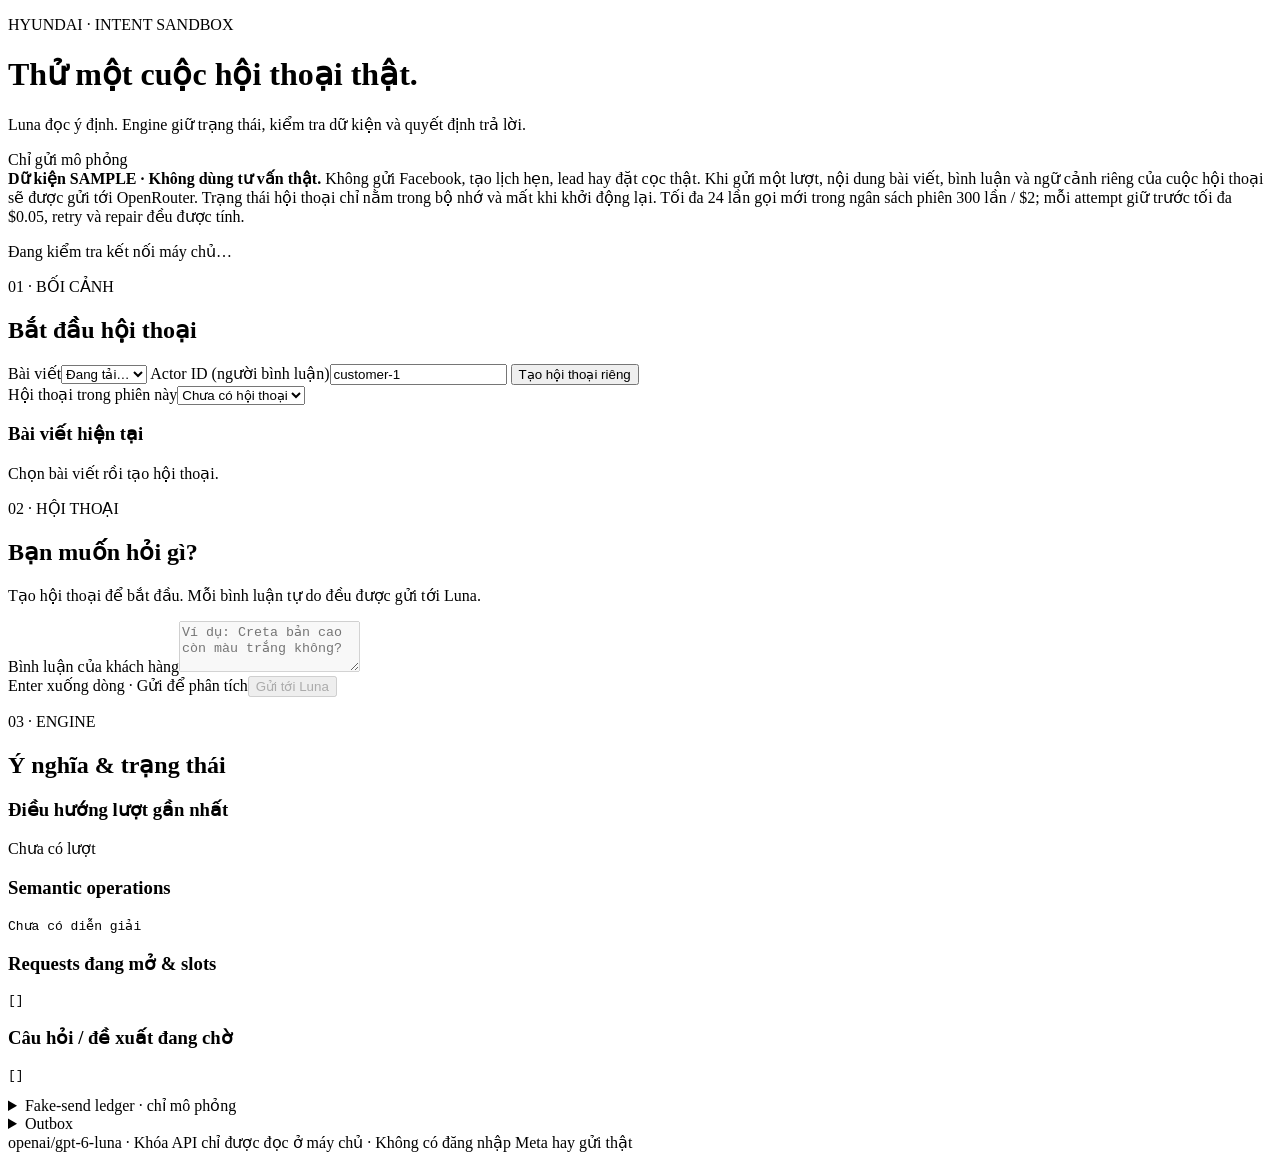
==== sandbox/static/index.html @ 7b14492c "update" ====
<!doctype html>
<html lang="vi">
<head>
  <meta charset="utf-8">
  <meta name="viewport" content="width=device-width, initial-scale=1">
  <title>Luna · Hội thoại thử nghiệm</title>
  <link rel="stylesheet" href="/static/style.css">
  <script src="/static/app.js" defer></script>
</head>
<body>
  <header><div><p class="eyebrow">HYUNDAI · INTENT SANDBOX</p><h1>Thử một cuộc hội thoại thật.</h1><p>Luna đọc ý định. Engine giữ trạng thái, kiểm tra dữ kiện và quyết định trả lời.</p></div><span class="badge">Chỉ gửi mô phỏng</span></header>
  <aside class="disclosure"><strong>Dữ kiện SAMPLE · Không dùng tư vấn thật.</strong> Không gửi Facebook, tạo lịch hẹn, lead hay đặt cọc thật. Khi gửi một lượt, nội dung bài viết, bình luận và ngữ cảnh riêng của cuộc hội thoại sẽ được gửi tới OpenRouter. Trạng thái hội thoại chỉ nằm trong bộ nhớ và mất khi khởi động lại. Tối đa 24 lần gọi mới trong ngân sách phiên 300 lần / $2; mỗi attempt giữ trước tối đa $0.05, retry và repair đều được tính.</aside>
  <p id="model-status" class="status" role="status">Đang kiểm tra kết nối máy chủ…</p>
  <main>
    <section class="setup panel" aria-labelledby="setup-title">
      <p class="eyebrow">01 · BỐI CẢNH</p><h2 id="setup-title">Bắt đầu hội thoại</h2>
      <form id="setup-form">
        <label for="post-select">Bài viết</label><select id="post-select"><option value="">Đang tải…</option></select>
        <div id="manual" hidden>
          <label for="page-id">Page ID</label><input id="page-id" maxlength="200" placeholder="page-cua-ban">
          <label for="post-text">Nội dung bài viết</label><textarea id="post-text" rows="5" maxlength="10000" placeholder="Dán nội dung bài viết tại đây"></textarea>
          <label for="vehicles">Danh sách xe, cách nhau bằng dấu phẩy</label><input id="vehicles" placeholder="Creta, Tucson">
        </div>
        <label for="actor-id">Actor ID (người bình luận)</label><input id="actor-id" value="customer-1" maxlength="200" required>
        <button type="submit" id="start">Tạo hội thoại riêng</button>
      </form>
      <label for="conversation-select">Hội thoại trong phiên này</label><select id="conversation-select"><option value="">Chưa có hội thoại</option></select>
      <div class="post-preview"><h3>Bài viết hiện tại</h3><p id="post-preview">Chọn bài viết rồi tạo hội thoại.</p><p id="scope" class="muted"></p></div>
    </section>
    <section class="chat panel" aria-labelledby="chat-title">
      <p class="eyebrow">02 · HỘI THOẠI</p><h2 id="chat-title">Bạn muốn hỏi gì?</h2>
      <div id="history" class="history" aria-live="polite"><p class="empty">Tạo hội thoại để bắt đầu. Mỗi bình luận tự do đều được gửi tới Luna.</p></div>
      <form id="turn-form"><label for="turn-text">Bình luận của khách hàng</label><textarea id="turn-text" rows="3" maxlength="10000" placeholder="Ví dụ: Creta bản cao còn màu trắng không?" required disabled></textarea><div class="composer-footer"><span class="muted">Enter xuống dòng · Gửi để phân tích</span><button id="send" type="submit" disabled>Gửi tới Luna</button></div></form>
      <p id="error" class="error" role="alert"></p>
    </section>
    <section class="inspection panel" aria-labelledby="inspection-title">
      <p class="eyebrow">03 · ENGINE</p><h2 id="inspection-title">Ý nghĩa & trạng thái</h2>
      <h3>Điều hướng lượt gần nhất</h3><p id="route" class="route">Chưa có lượt</p>
      <h3>Semantic operations</h3><pre id="semantic">Chưa có diễn giải</pre>
      <h3>Requests đang mở & slots</h3><pre id="requests">[]</pre>
      <h3>Câu hỏi / đề xuất đang chờ</h3><pre id="pending">[]</pre>
      <details><summary>Fake-send ledger · chỉ mô phỏng</summary><pre id="fake-sends">[]</pre></details>
      <details><summary>Outbox</summary><pre id="outbox">[]</pre></details>
    </section>
  </main>
  <footer>openai/gpt-6-luna · Khóa API chỉ được đọc ở máy chủ · Không có đăng nhập Meta hay gửi thật</footer>
</body>
</html>
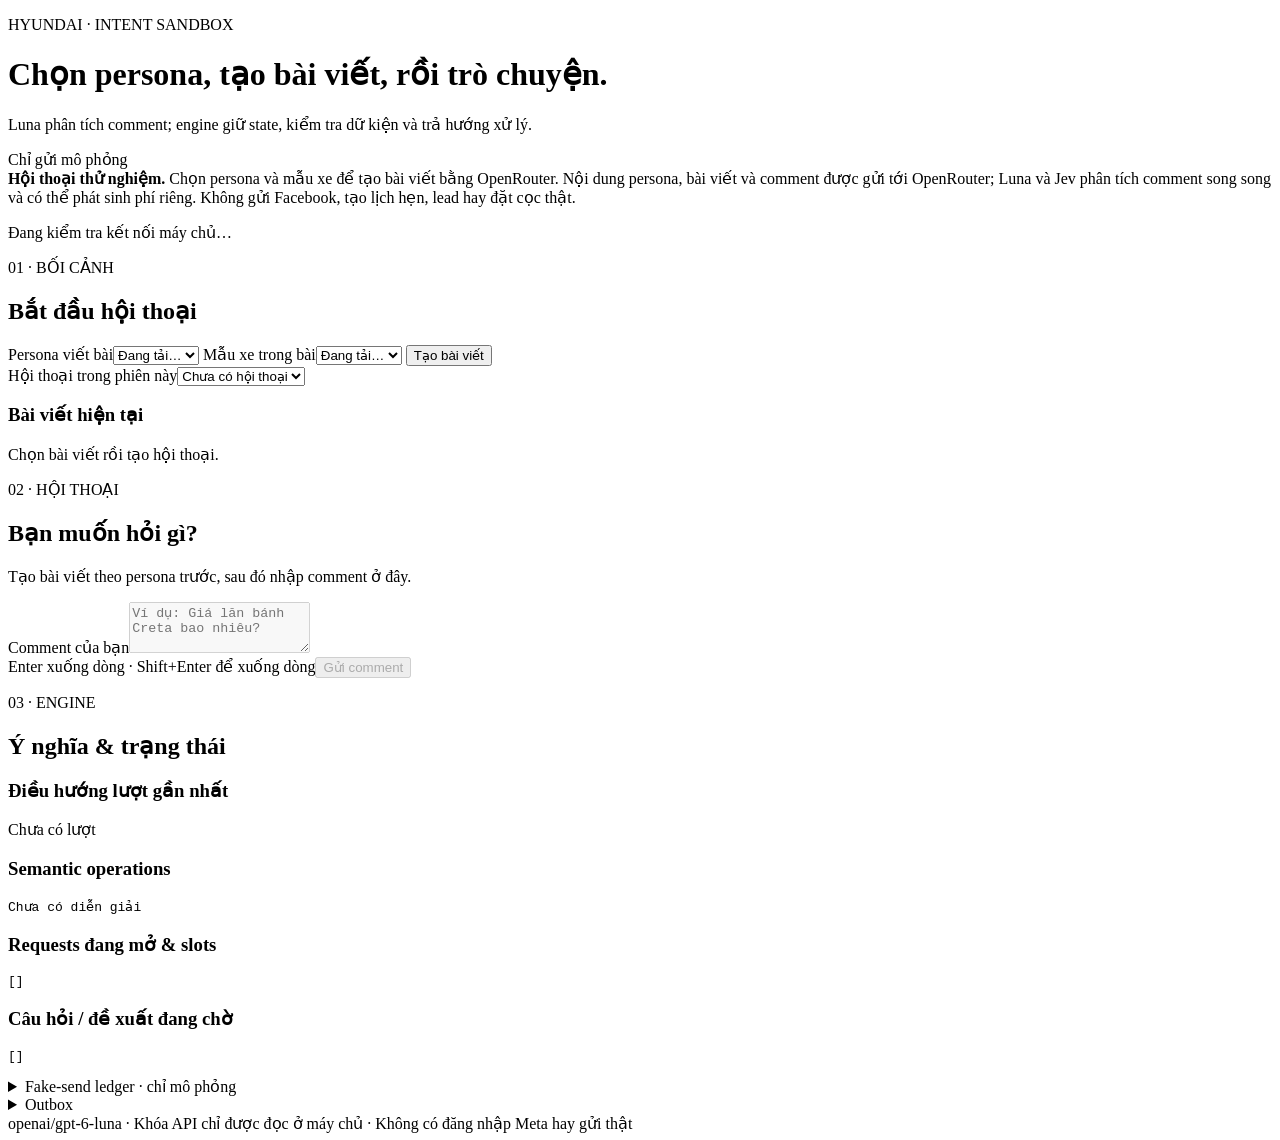
==== commit 7554836f: "update" ====
--- a/sandbox/static/index.html
+++ b/sandbox/static/index.html
@@ -8,29 +8,25 @@
   <script src="/static/app.js" defer></script>
 </head>
 <body>
-  <header><div><p class="eyebrow">HYUNDAI · INTENT SANDBOX</p><h1>Thử một cuộc hội thoại thật.</h1><p>Luna đọc ý định. Engine giữ trạng thái, kiểm tra dữ kiện và quyết định trả lời.</p></div><span class="badge">Chỉ gửi mô phỏng</span></header>
-  <aside class="disclosure"><strong>Dữ kiện SAMPLE · Không dùng tư vấn thật.</strong> Không gửi Facebook, tạo lịch hẹn, lead hay đặt cọc thật. Khi gửi một lượt, nội dung bài viết, bình luận và ngữ cảnh riêng của cuộc hội thoại sẽ được gửi tới OpenRouter. Trạng thái hội thoại chỉ nằm trong bộ nhớ và mất khi khởi động lại. Tối đa 24 lần gọi mới trong ngân sách phiên 300 lần / $2; mỗi attempt giữ trước tối đa $0.05, retry và repair đều được tính.</aside>
+  <header><div><p class="eyebrow">HYUNDAI · INTENT SANDBOX</p><h1>Chọn persona, tạo bài viết, rồi trò chuyện.</h1><p>Luna phân tích comment; engine giữ state, kiểm tra dữ kiện và trả hướng xử lý.</p></div><span class="badge">Chỉ gửi mô phỏng</span></header>
+  <aside class="disclosure"><strong>Hội thoại thử nghiệm.</strong> Chọn persona và mẫu xe để tạo bài viết bằng OpenRouter. Nội dung persona, bài viết và comment được gửi tới OpenRouter; Luna và Jev phân tích comment song song và có thể phát sinh phí riêng. Không gửi Facebook, tạo lịch hẹn, lead hay đặt cọc thật.</aside>
   <p id="model-status" class="status" role="status">Đang kiểm tra kết nối máy chủ…</p>
   <main>
     <section class="setup panel" aria-labelledby="setup-title">
       <p class="eyebrow">01 · BỐI CẢNH</p><h2 id="setup-title">Bắt đầu hội thoại</h2>
       <form id="setup-form">
-        <label for="post-select">Bài viết</label><select id="post-select"><option value="">Đang tải…</option></select>
-        <div id="manual" hidden>
-          <label for="page-id">Page ID</label><input id="page-id" maxlength="200" placeholder="page-cua-ban">
-          <label for="post-text">Nội dung bài viết</label><textarea id="post-text" rows="5" maxlength="10000" placeholder="Dán nội dung bài viết tại đây"></textarea>
-          <label for="vehicles">Danh sách xe, cách nhau bằng dấu phẩy</label><input id="vehicles" placeholder="Creta, Tucson">
-        </div>
-        <label for="actor-id">Actor ID (người bình luận)</label><input id="actor-id" value="customer-1" maxlength="200" required>
-        <button type="submit" id="start">Tạo hội thoại riêng</button>
+        <label for="persona-select">Persona viết bài</label><select id="persona-select"><option value="">Đang tải…</option></select>
+        <label for="vehicle-select">Mẫu xe trong bài</label><select id="vehicle-select"><option value="">Đang tải…</option></select>
+        <button type="submit" id="start">Tạo bài viết</button>
       </form>
       <label for="conversation-select">Hội thoại trong phiên này</label><select id="conversation-select"><option value="">Chưa có hội thoại</option></select>
-      <div class="post-preview"><h3>Bài viết hiện tại</h3><p id="post-preview">Chọn bài viết rồi tạo hội thoại.</p><p id="scope" class="muted"></p></div>
+      <div class="post-preview"><h3>Bài viết hiện tại</h3><p id="post-preview">Chọn bài viết rồi tạo hội thoại.</p><p id="post-timing" class="muted"></p><p id="scope" class="muted"></p></div>
     </section>
     <section class="chat panel" aria-labelledby="chat-title">
       <p class="eyebrow">02 · HỘI THOẠI</p><h2 id="chat-title">Bạn muốn hỏi gì?</h2>
-      <div id="history" class="history" aria-live="polite"><p class="empty">Tạo hội thoại để bắt đầu. Mỗi bình luận tự do đều được gửi tới Luna.</p></div>
-      <form id="turn-form"><label for="turn-text">Bình luận của khách hàng</label><textarea id="turn-text" rows="3" maxlength="10000" placeholder="Ví dụ: Creta bản cao còn màu trắng không?" required disabled></textarea><div class="composer-footer"><span class="muted">Enter xuống dòng · Gửi để phân tích</span><button id="send" type="submit" disabled>Gửi tới Luna</button></div></form>
+      <div id="history" class="history" aria-live="polite"><p class="empty">Tạo bài viết theo persona trước, sau đó nhập comment ở đây.</p></div>
+      <form id="turn-form"><label for="turn-text">Comment của bạn</label><textarea id="turn-text" rows="3" maxlength="10000" placeholder="Ví dụ: Giá lăn bánh Creta bao nhiêu?" required disabled></textarea><div class="composer-footer"><span class="muted">Enter xuống dòng · Shift+Enter để xuống dòng</span><button id="send" type="submit" disabled>Gửi comment</button></div></form>
+      <p id="progress" class="muted" role="timer" aria-live="off"></p>
       <p id="error" class="error" role="alert"></p>
     </section>
     <section class="inspection panel" aria-labelledby="inspection-title">
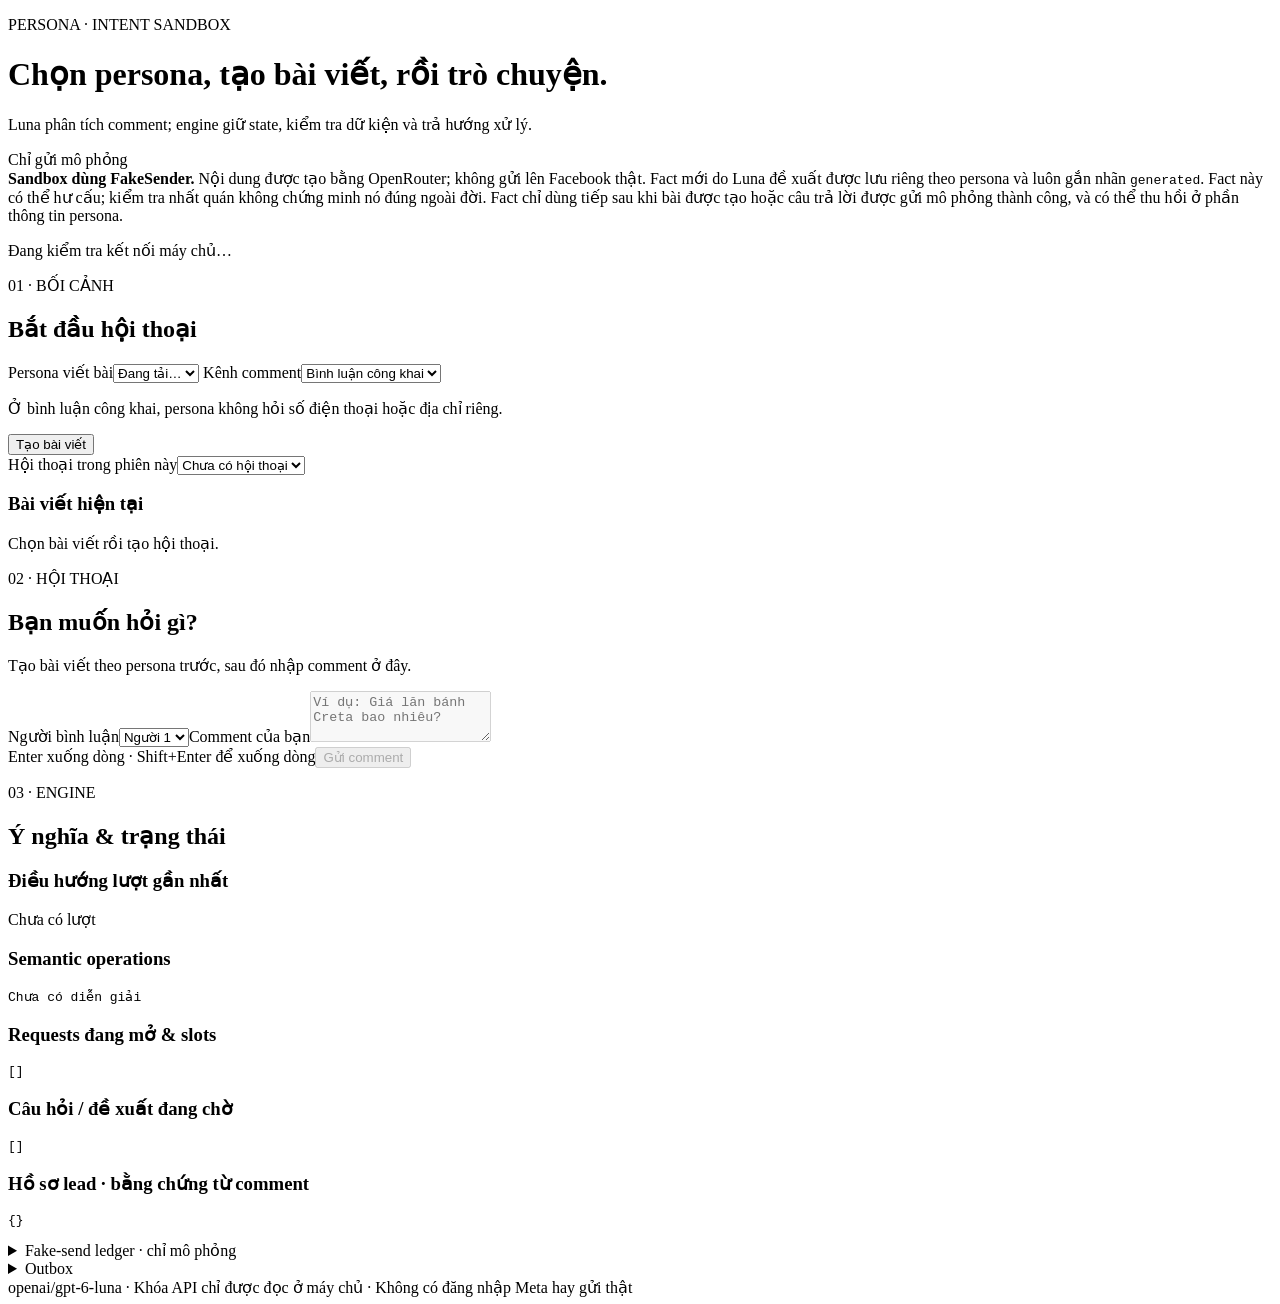
==== commit 3d137fb0: "update" ====
--- a/sandbox/static/index.html
+++ b/sandbox/static/index.html
@@ -8,24 +8,27 @@
   <script src="/static/app.js" defer></script>
 </head>
 <body>
-  <header><div><p class="eyebrow">HYUNDAI · INTENT SANDBOX</p><h1>Chọn persona, tạo bài viết, rồi trò chuyện.</h1><p>Luna phân tích comment; engine giữ state, kiểm tra dữ kiện và trả hướng xử lý.</p></div><span class="badge">Chỉ gửi mô phỏng</span></header>
-  <aside class="disclosure"><strong>Hội thoại thử nghiệm.</strong> Chọn persona và mẫu xe để tạo bài viết bằng OpenRouter. Nội dung persona, bài viết và comment được gửi tới OpenRouter; Luna và Jev phân tích comment song song và có thể phát sinh phí riêng. Không gửi Facebook, tạo lịch hẹn, lead hay đặt cọc thật.</aside>
+  <header><div><p class="eyebrow">PERSONA · INTENT SANDBOX</p><h1>Chọn persona, tạo bài viết, rồi trò chuyện.</h1><p>Luna phân tích comment; engine giữ state, kiểm tra dữ kiện và trả hướng xử lý.</p></div><span class="badge">Chỉ gửi mô phỏng</span></header>
+  <aside class="disclosure"><strong>Sandbox dùng FakeSender.</strong> Nội dung được tạo bằng OpenRouter; không gửi lên Facebook thật. Fact mới do Luna đề xuất được lưu riêng theo persona và luôn gắn nhãn <code>generated</code>. Fact này có thể hư cấu; kiểm tra nhất quán không chứng minh nó đúng ngoài đời. Fact chỉ dùng tiếp sau khi bài được tạo hoặc câu trả lời được gửi mô phỏng thành công, và có thể thu hồi ở phần thông tin persona.</aside>
   <p id="model-status" class="status" role="status">Đang kiểm tra kết nối máy chủ…</p>
   <main>
     <section class="setup panel" aria-labelledby="setup-title">
       <p class="eyebrow">01 · BỐI CẢNH</p><h2 id="setup-title">Bắt đầu hội thoại</h2>
       <form id="setup-form">
         <label for="persona-select">Persona viết bài</label><select id="persona-select"><option value="">Đang tải…</option></select>
-        <label for="vehicle-select">Mẫu xe trong bài</label><select id="vehicle-select"><option value="">Đang tải…</option></select>
+        <label for="channel-select">Kênh comment</label><select id="channel-select"><option value="public">Bình luận công khai</option><option value="private">Tin nhắn riêng</option></select>
+        <p class="muted">Ở bình luận công khai, persona không hỏi số điện thoại hoặc địa chỉ riêng.</p>
         <button type="submit" id="start">Tạo bài viết</button>
       </form>
       <label for="conversation-select">Hội thoại trong phiên này</label><select id="conversation-select"><option value="">Chưa có hội thoại</option></select>
-      <div class="post-preview"><h3>Bài viết hiện tại</h3><p id="post-preview">Chọn bài viết rồi tạo hội thoại.</p><p id="post-timing" class="muted"></p><p id="scope" class="muted"></p></div>
+      <div class="post-preview"><h3>Bài viết hiện tại</h3><p id="post-preview">Chọn bài viết rồi tạo hội thoại.</p><p id="post-timing" class="muted"></p><p id="scope" class="muted"></p>
+        <details id="persona-release-box" hidden><summary>Fact persona</summary><p id="persona-release-note" class="muted"></p><ul id="persona-facts"></ul><h4>Fact mới do Luna tạo · <code>generated</code></h4><ul id="generated-facts"></ul></details>
+      </div>
     </section>
     <section class="chat panel" aria-labelledby="chat-title">
       <p class="eyebrow">02 · HỘI THOẠI</p><h2 id="chat-title">Bạn muốn hỏi gì?</h2>
       <div id="history" class="history" aria-live="polite"><p class="empty">Tạo bài viết theo persona trước, sau đó nhập comment ở đây.</p></div>
-      <form id="turn-form"><label for="turn-text">Comment của bạn</label><textarea id="turn-text" rows="3" maxlength="10000" placeholder="Ví dụ: Giá lăn bánh Creta bao nhiêu?" required disabled></textarea><div class="composer-footer"><span class="muted">Enter xuống dòng · Shift+Enter để xuống dòng</span><button id="send" type="submit" disabled>Gửi comment</button></div></form>
+      <form id="turn-form"><label for="actor-select">Người bình luận</label><select id="actor-select"><option value="customer-1">Người 1</option><option value="customer-2">Người 2</option></select><label for="turn-text">Comment của bạn</label><textarea id="turn-text" rows="3" maxlength="10000" placeholder="Ví dụ: Giá lăn bánh Creta bao nhiêu?" required disabled></textarea><div class="composer-footer"><span class="muted">Enter xuống dòng · Shift+Enter để xuống dòng</span><button id="send" type="submit" disabled>Gửi comment</button></div></form>
       <p id="progress" class="muted" role="timer" aria-live="off"></p>
       <p id="error" class="error" role="alert"></p>
     </section>
@@ -35,6 +38,7 @@
       <h3>Semantic operations</h3><pre id="semantic">Chưa có diễn giải</pre>
       <h3>Requests đang mở & slots</h3><pre id="requests">[]</pre>
       <h3>Câu hỏi / đề xuất đang chờ</h3><pre id="pending">[]</pre>
+      <h3>Hồ sơ lead · bằng chứng từ comment</h3><pre id="lead-profile">{}</pre>
       <details><summary>Fake-send ledger · chỉ mô phỏng</summary><pre id="fake-sends">[]</pre></details>
       <details><summary>Outbox</summary><pre id="outbox">[]</pre></details>
     </section>
